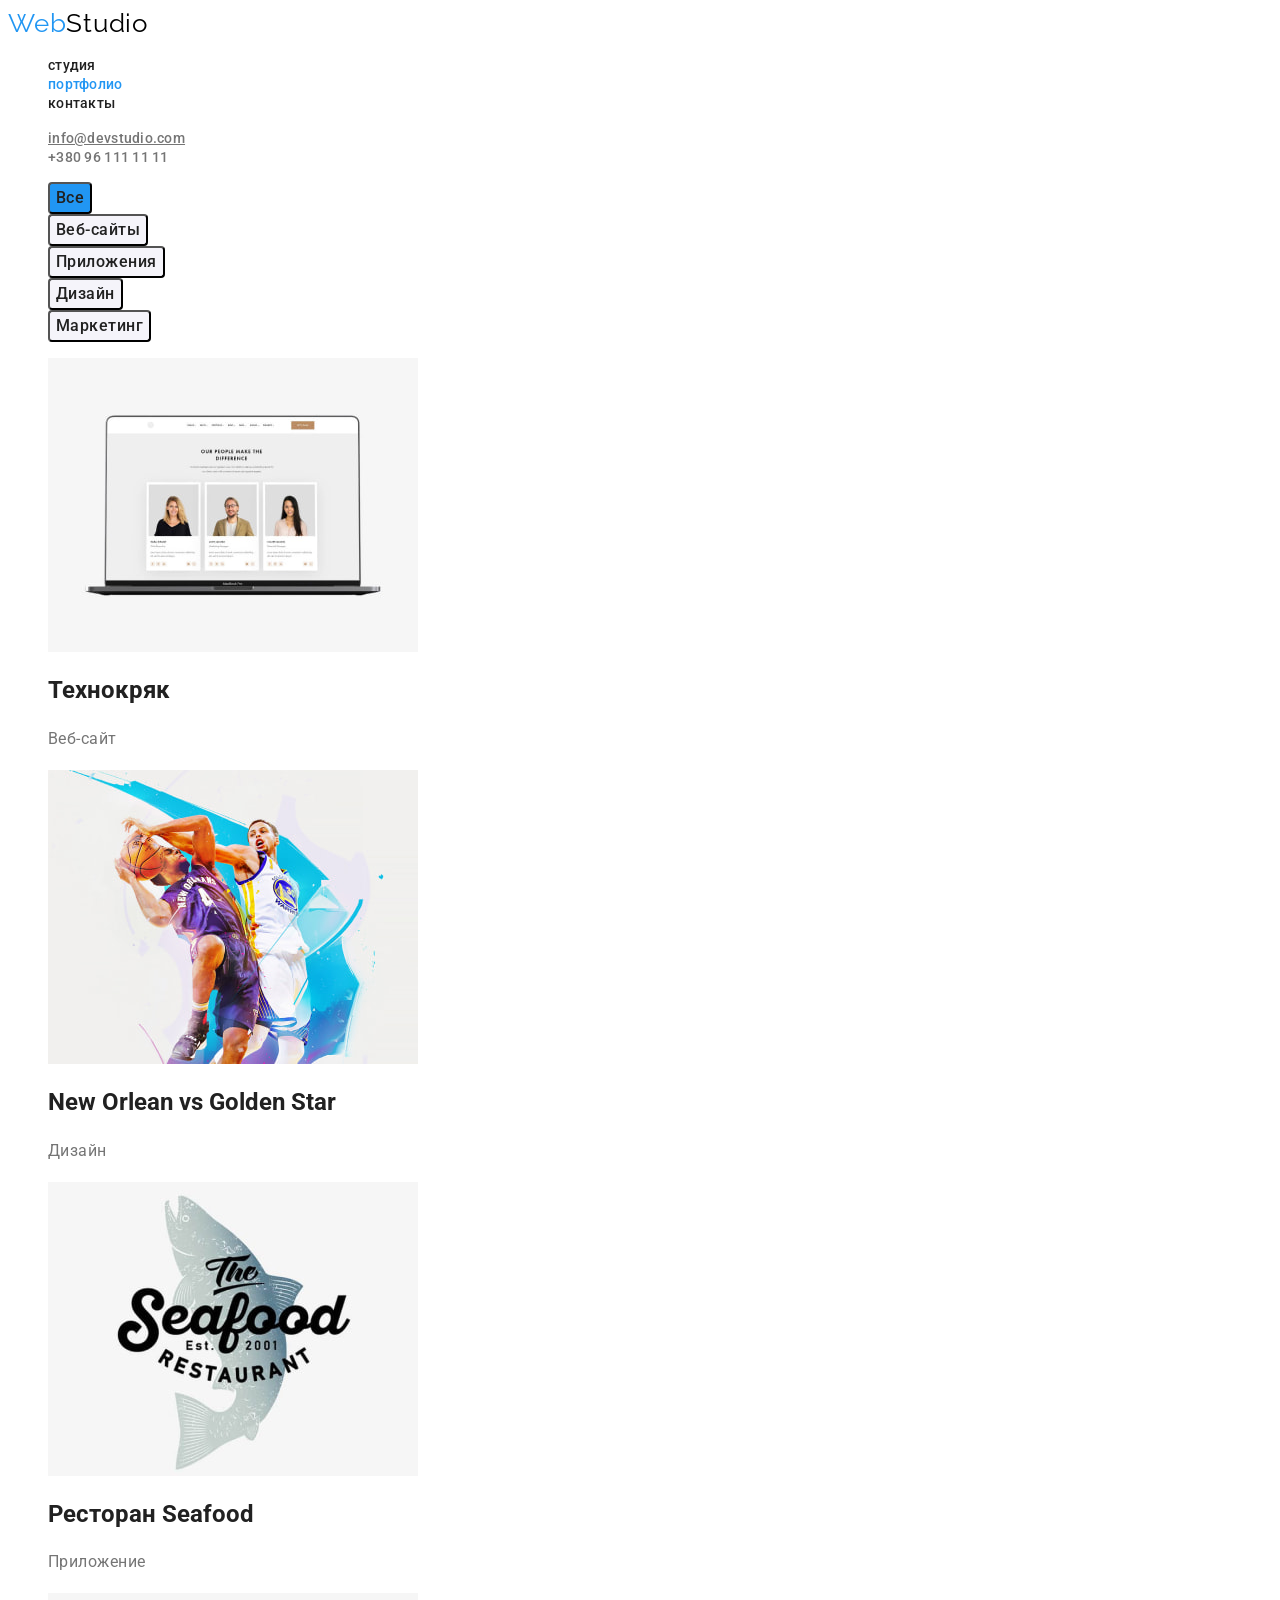
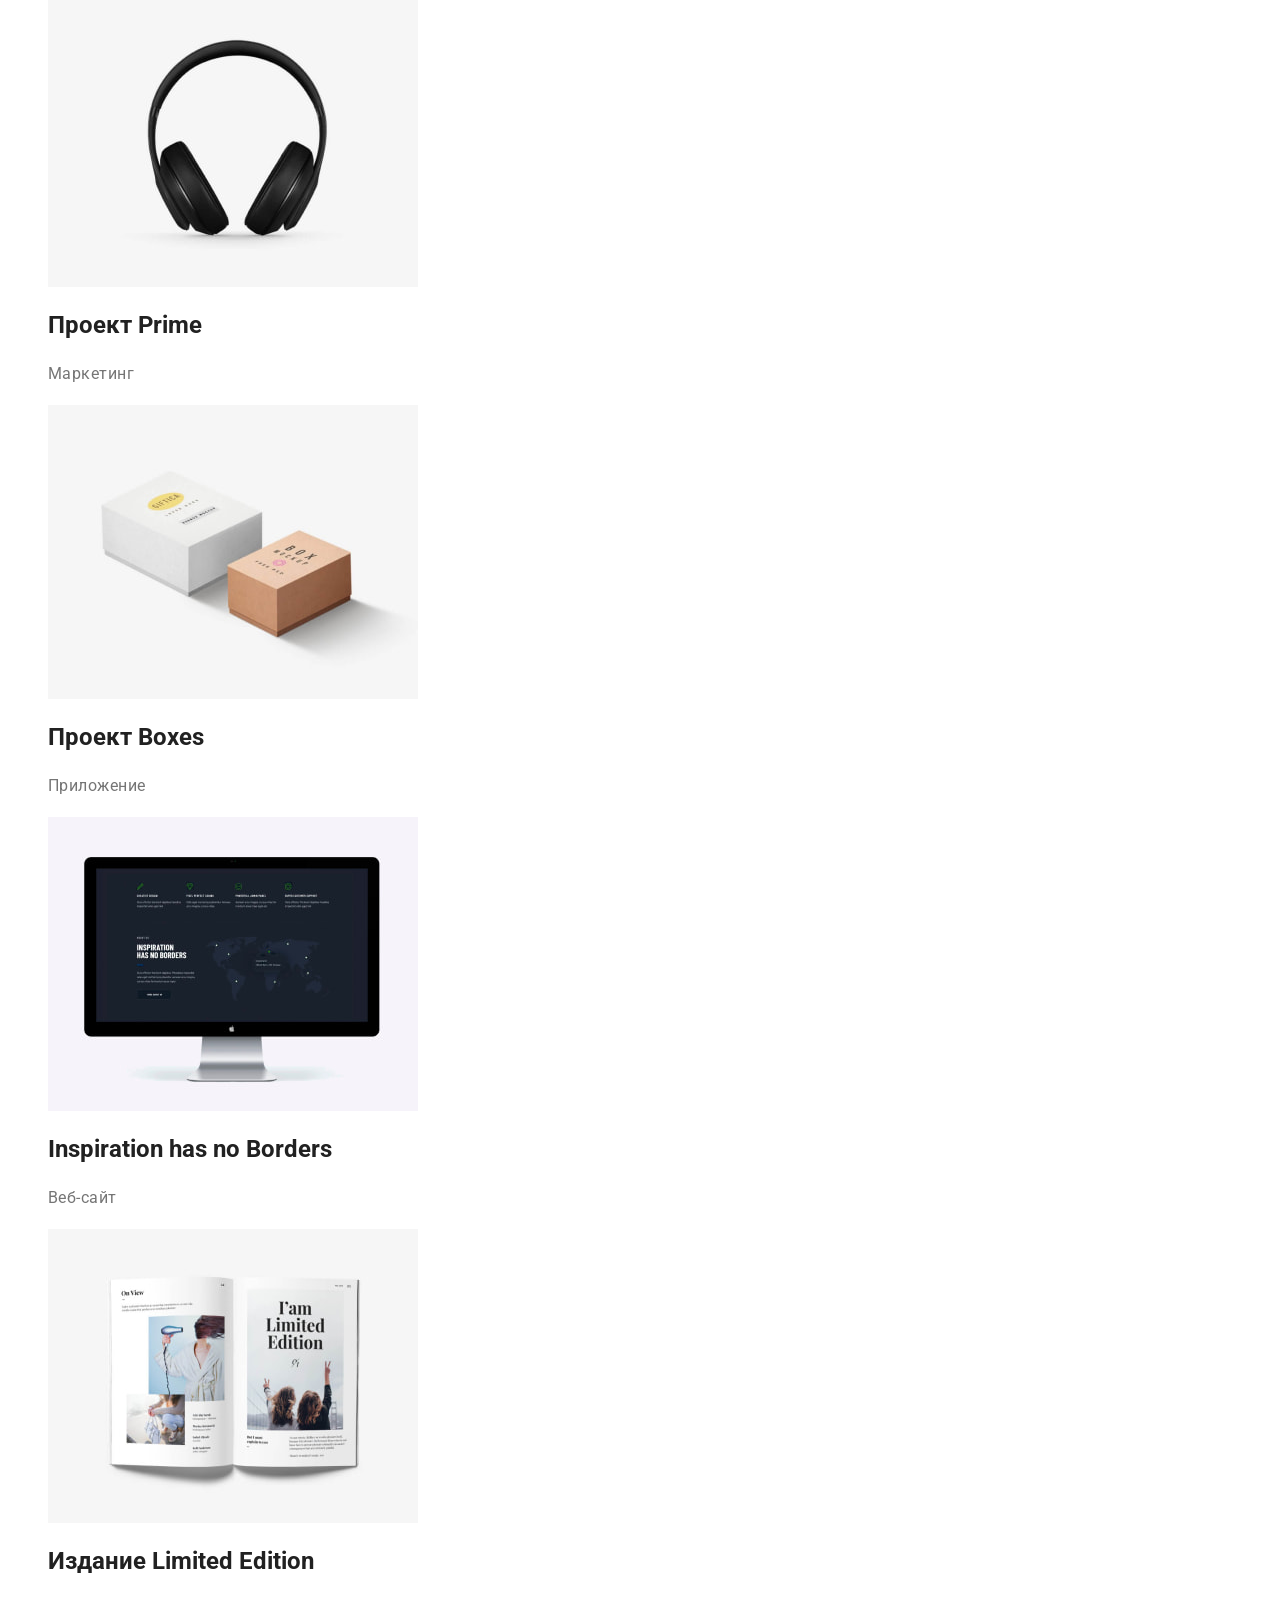
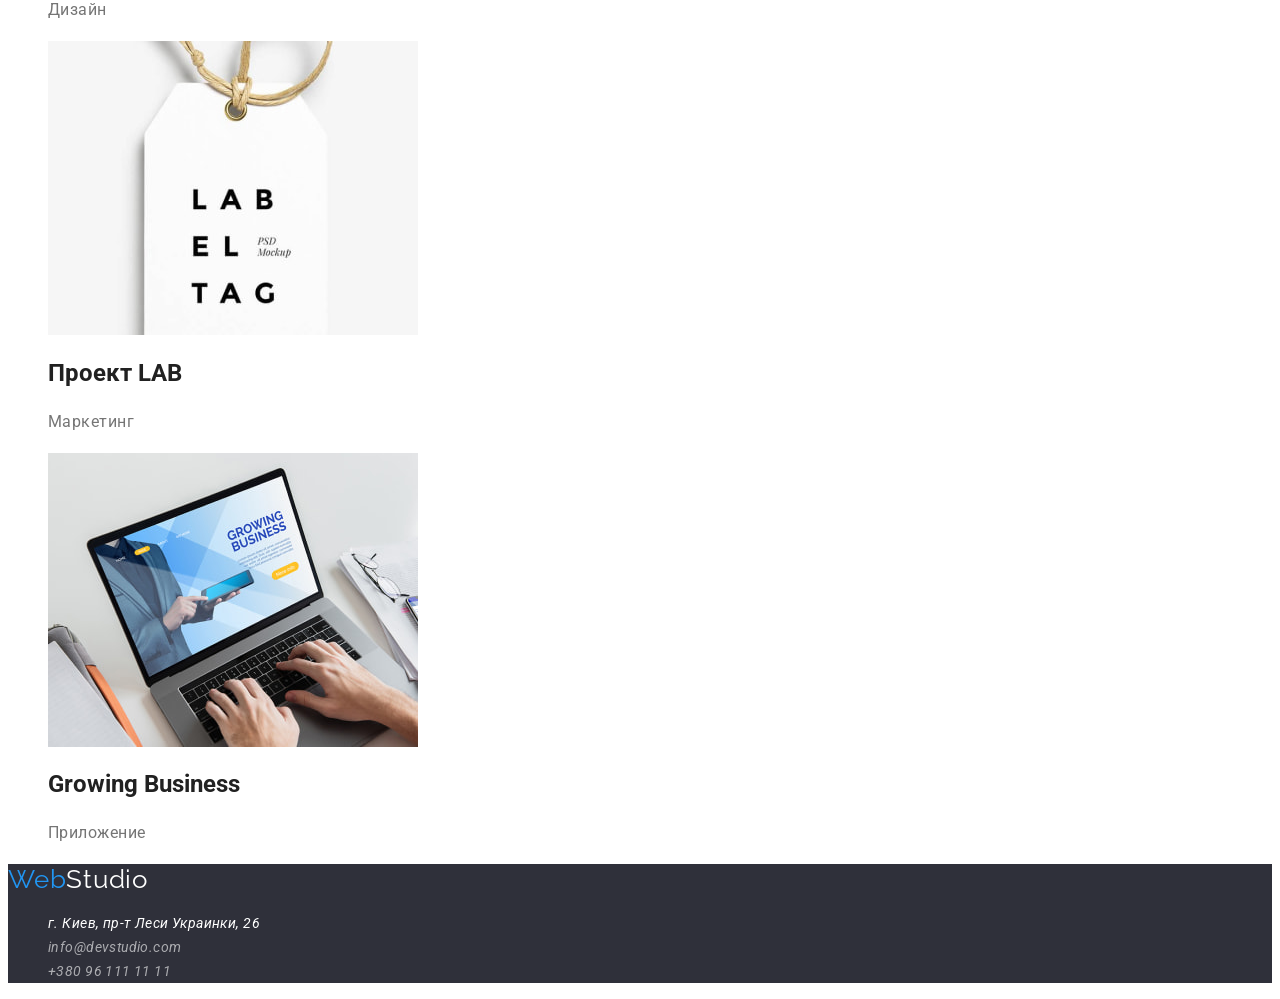
==== portfolio.html @ 1ee6ad3a "стиль шрифт" ====
<!DOCTYPE html>
<html lang="en">
  <head>
    <meta charset="UTF-8" />
    <meta http-equiv="X-UA-Compatible" content="IE=edge" />
    <meta name="viewport" content="width=device-width, initial-scale=1.0" />
    <!-- font start -->
    <link rel="preconnect" href="https://fonts.googleapis.com" />
    <link rel="preconnect" href="https://fonts.gstatic.com" crossorigin />
    <link
      href="https://fonts.googleapis.com/css2?family=Raleway:wght@700&family=Roboto:wght@400;500;700;900&display=swap"
      rel="stylesheet"
    />
    <!-- font end -->
    <link rel="stylesheet" href=".\css\styles.css" />
    <title>Portfolio</title>
  </head>
  <body>
    <!-- header -->
    <header class="header">
      <nav class="header-nav">
        <a a class="logo link" href=".\index.html"> <span class="web">Web</span>Studio</a>
        <ul class="header-list list">
          <li class="header-item">
            <a class="header-link link" href=".\index.html">студия</a>
          </li>
          <li class="header-item">
            <a class="header-link header-link-current link" href=".\portfolio.html">портфолио</a>
          </li>
          <li class="header-item">
            <a class="header-link link" href="">контакты</a>
          </li>
        </ul>
      </nav>
      <ul class="contact-list list">
        <li class="header-item">
          <a class="header-contact li70" href="mailto:info@devstudio.com">info@devstudio.com</a>
        </li>
        <li class="header-item">
          <a class="header-contact link" href="tel:+380961111111">+380 96 111 11 11</a>
        </li>
      </ul>
    </header>
    <!-- main -->
    <main class="main">
      <!--portfolio buttons  -->
      <section class="main-nav-toggle">
        <ul class="main-nav-list list">
          <li class="main-nav-item item">
            <button class="main-nav-btn btn-current" type="button">Все</button>
          </li>
          <li class="main-nav-item item">
            <button class="main-nav-btn" type="button">Веб-сайты</button>
          </li>
          <li class="main-nav-item item">
            <button class="main-nav-btn" type="button">Приложения</button>
          </li>
          <li class="main-nav-item item">
            <button class="main-nav-btn" type="button">Дизайн</button>
          </li>
          <li class="main-nav-item item">
            <button class="main-nav-btn" type="button">Маркетинг</button>
          </li>
        </ul>
        <!-- portfolio projects -->
        <h1 hidden>Портфолио</h1>
        <ul class="portfolio-list list">
          <li class="portfolio-item item">
            <a class="portfolio-link link" href=""></a>
            <img
              class="portfolio-img"
              src=".\images\portfolio\img1.jpg"
              alt="project images"
              width="370"
            />
            <h2 class="portfolio-project">Технокряк</h2>
            <p class="portfolio-descr">Веб-сайт</p>
          </li>
          <li class="portfolio-item item">
            <a class="portfolio-link link" href=""></a>
            <img
              class="portfolio-img"
              src=".\images\portfolio\img2.jpg"
              alt="project images"
              width="370"
            />
            <h2 class="portfolio-project">New Orlean vs Golden Star</h2>
            <p class="portfolio-descr">Дизайн</p>
          </li>
          <li class="portfolio-item item">
            <a class="portfolio-link link" href=""></a>
            <img
              class="portfolio-img"
              src=".\images\portfolio\img3.jpg"
              alt="project images"
              width="370"
            />
            <h2 class="portfolio-project">Ресторан Seafood</h2>
            <p class="portfolio-descr">Приложение</p>
          </li>
          <li>
            <a class="portfolio-link link" href=""></a>
            <img
              class="portfolio-img"
              src=".\images\portfolio\img4.jpg"
              alt="project images"
              width="370"
            />
            <h2 class="portfolio-project">Проект Prime</h2>
            <p class="portfolio-descr">Маркетинг</p>
          </li>
          <li class="portfolio-item item">
            <a class="portfolio-link link" href=""></a>
            <img
              class="portfolio-img"
              src=".\images\portfolio\img5.jpg"
              alt="project images"
              width="370"
            />
            <h2 class="portfolio-project">Проект Boxes</h2>
            <p class="portfolio-descr">Приложение</p>
          </li>
          <li class="portfolio-item item">
            <a class="portfolio-link link" href=""></a>
            <img
              class="portfolio-img"
              src=".\images\portfolio\img6.jpg"
              alt="project images"
              width="370"
            />
            <h2>Inspiration has no Borders</h2>
            <p class="portfolio-descr">Веб-сайт</p>
          </li>
          <li class="portfolio-item item">
            <a class="portfolio-link link" href=""></a>
            <img
              class="portfolio-img"
              src=".\images\portfolio\img7.jpg"
              alt="project images"
              width="370"
            />
            <h2 class="portfolio-project">Издание Limited Edition</h2>
            <p class="portfolio-descr">Дизайн</p>
          </li>
          <li class="portfolio-item item">
            <a class="portfolio-link link" href=""></a>
            <img
              class="portfolio-img"
              src=".\images\portfolio\img8.jpg"
              alt="project images"
              width="370"
            />
            <h2 class="portfolio-project">Проект LAB</h2>
            <p class="portfolio-descr">Маркетинг</p>
          </li>
          <li class="portfolio-item item">
            <a class="portfolio-link link" href=""></a>
            <img
              class="portfolio-img"
              src=".\images\portfolio\img9.jpg"
              alt="project images"
              width="370"
            />
            <h2 class="portfolio-project">Growing Business</h2>
            <p class="portfolio-descr">Приложение</p>
          </li>
        </ul>
      </section>
    </main>
    <!-- footer -->
    <footer class="footer">
      <a class="footer-logo link" href="index.html"><span class="web">Web</span>Studio</a>
      <address class="address">
        <ul class="address-list list">
          <li class="address-item">
            <a class="footer-link-geo link" href="https://goo.gl/maps/VQwM4wYodzAUSdx47"
              >г. Киев, пр-т Леси Украинки, 26</a
            >
          </li>
          <li class="address-item">
            <a class="footer-link-contact link" href="mailto:info@devstudio.com"
              >info@devstudio.com</a
            >
          </li>
          <li class="address-item">
            <a class="footer-link-contact link" href="tel:+380961111111">+380 96 111 11 11</a>
          </li>
        </ul>
      </address>
    </footer>
  </body>
</html>
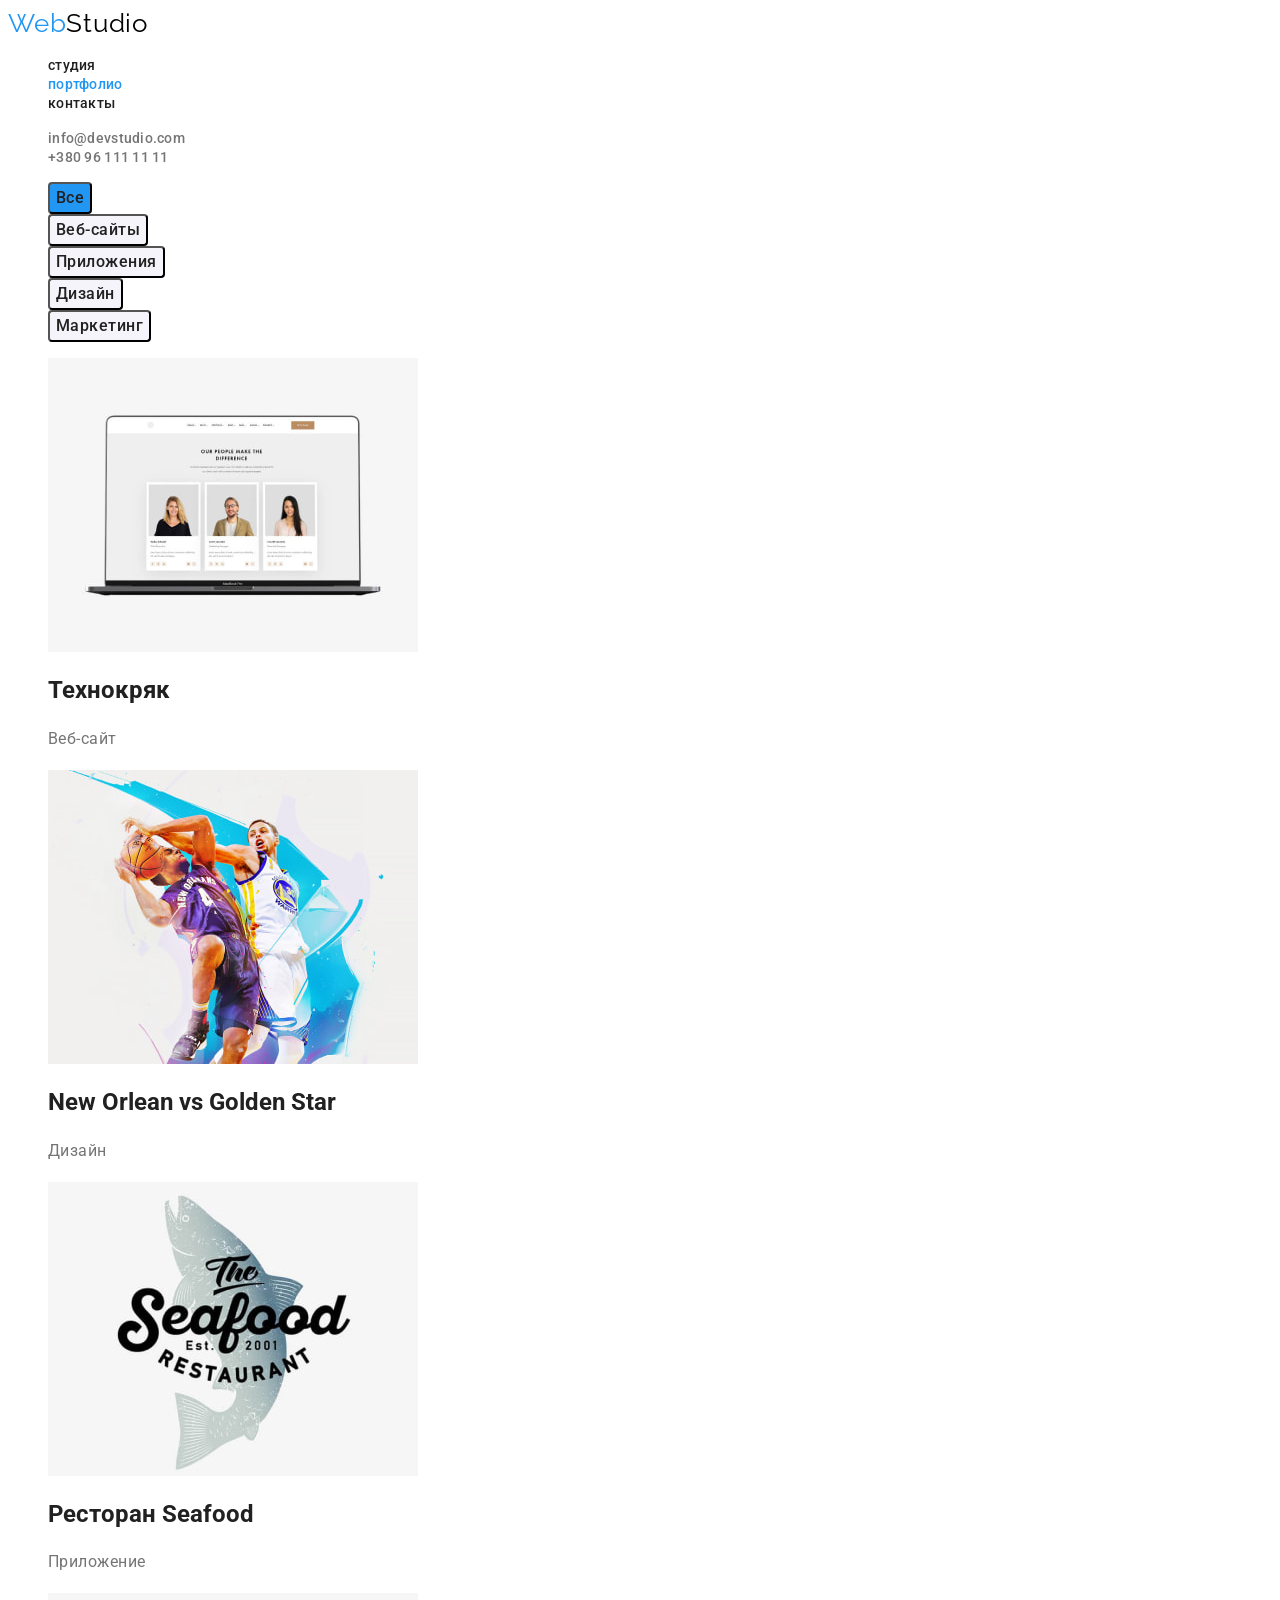
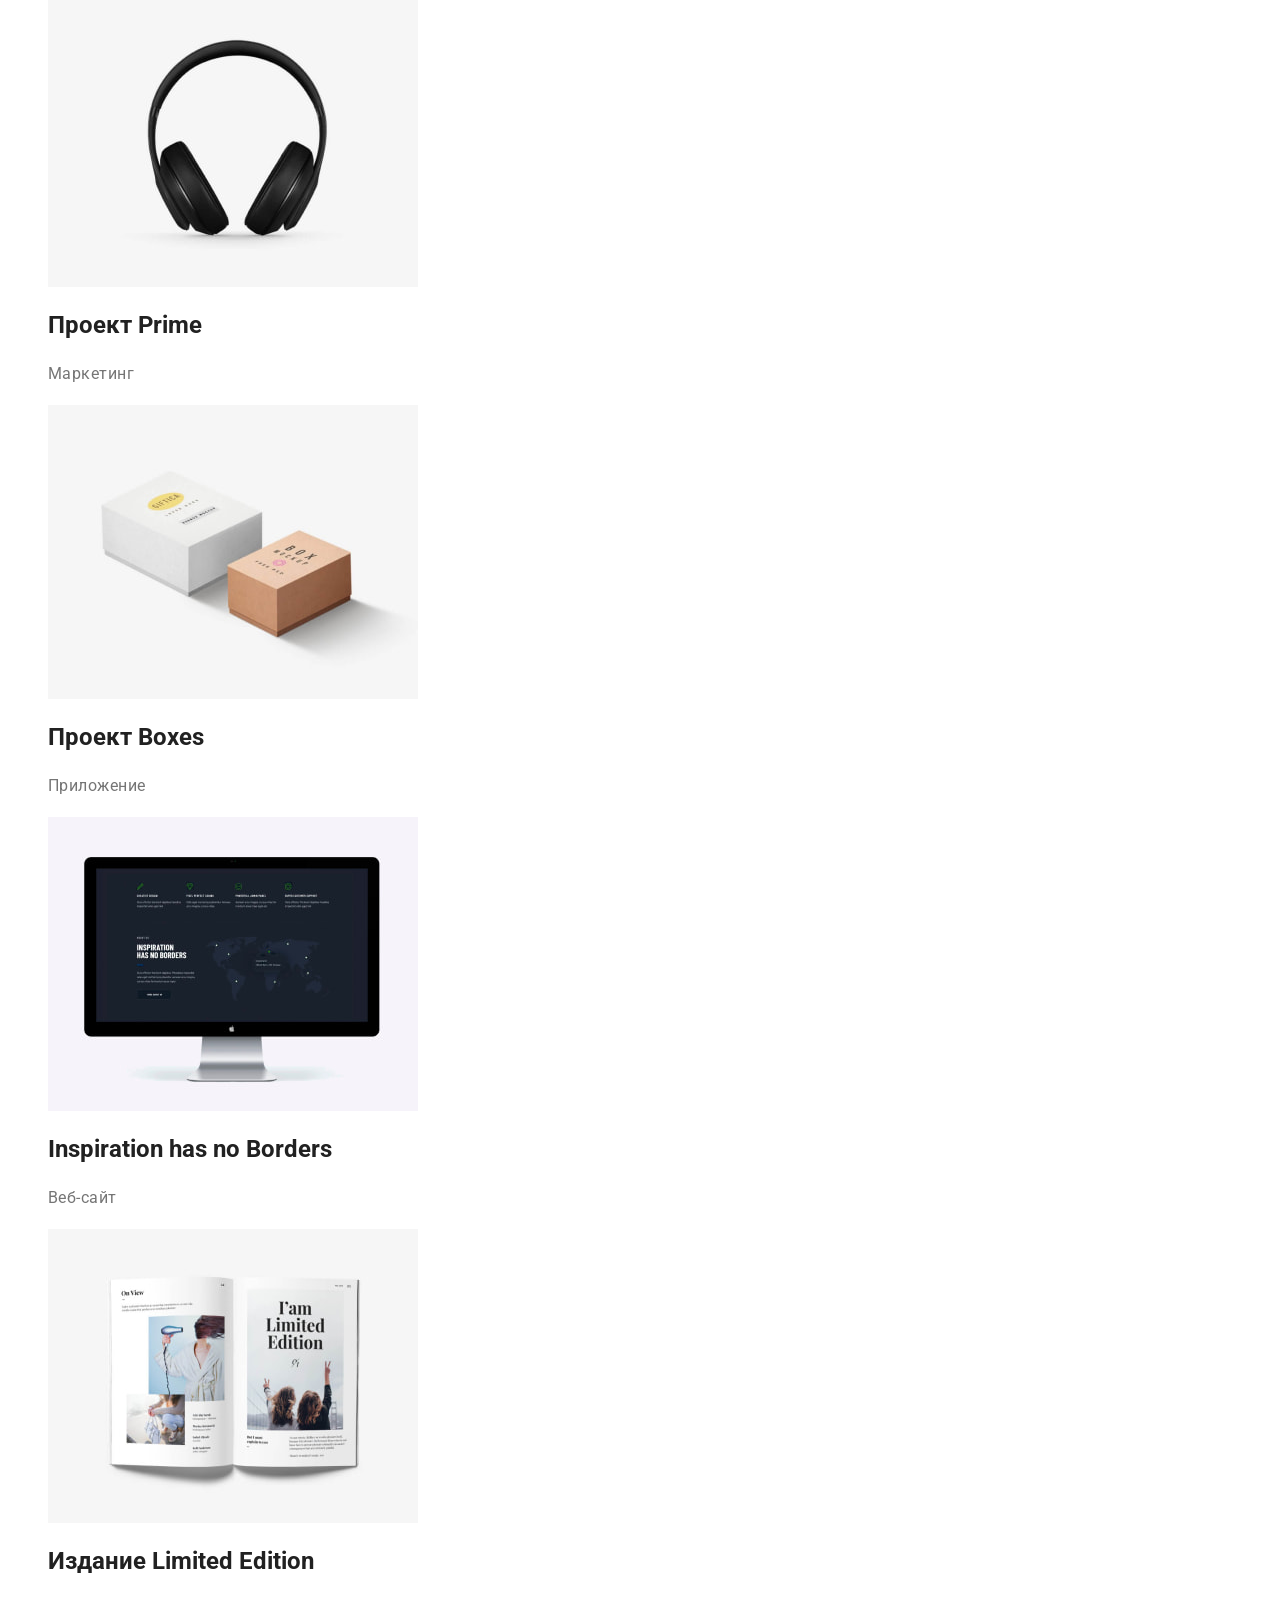
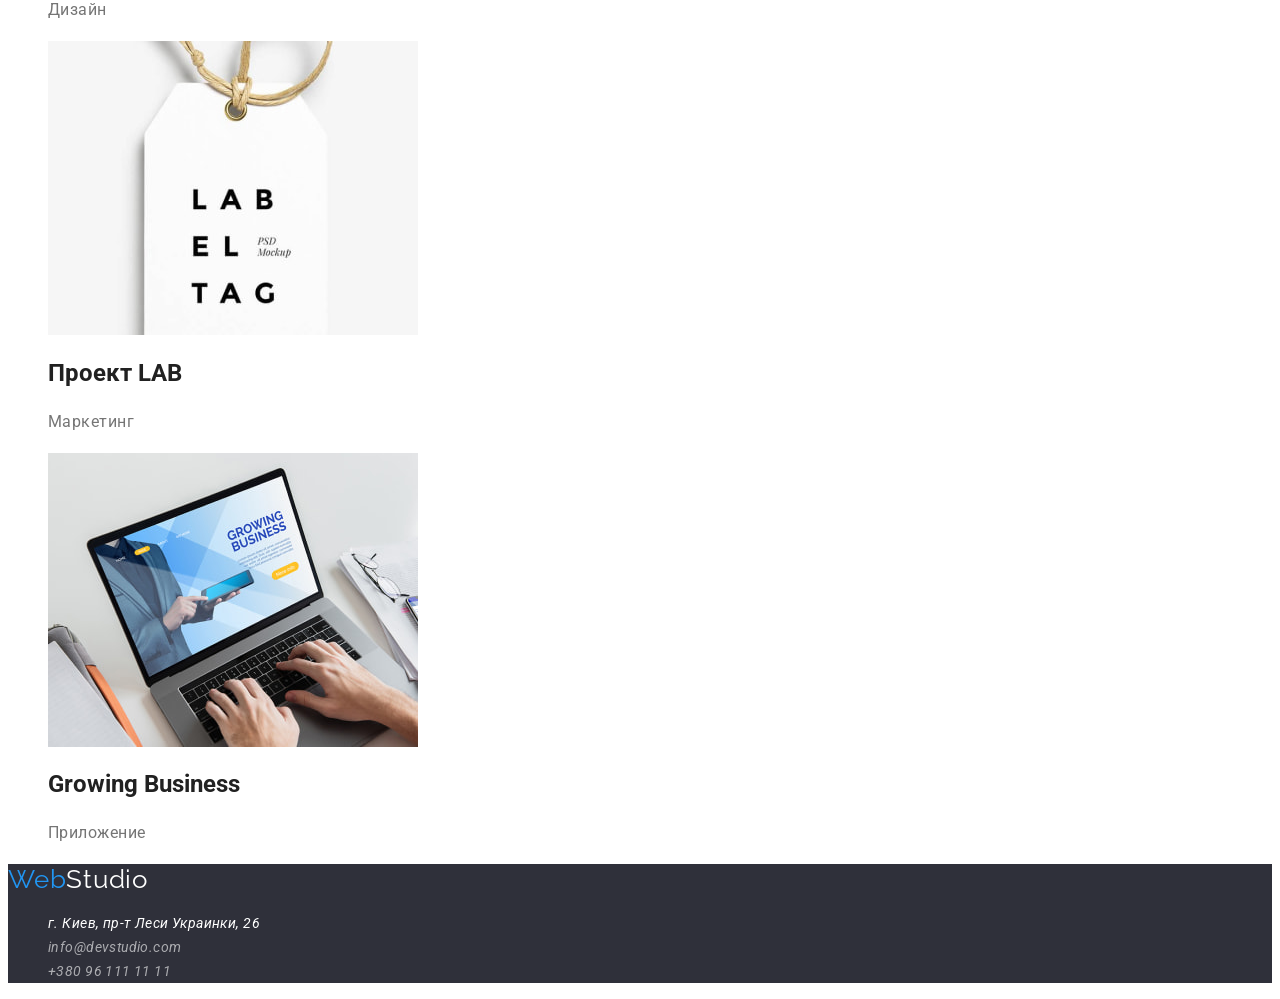
==== commit d2fb0b84: "Update portfolio.html" ====
--- a/portfolio.html
+++ b/portfolio.html
@@ -34,7 +34,7 @@
       </nav>
       <ul class="contact-list list">
         <li class="header-item">
-          <a class="header-contact li70" href="mailto:info@devstudio.com">info@devstudio.com</a>
+          <a class="header-contact link" href="mailto:info@devstudio.com">info@devstudio.com</a>
         </li>
         <li class="header-item">
           <a class="header-contact link" href="tel:+380961111111">+380 96 111 11 11</a>
